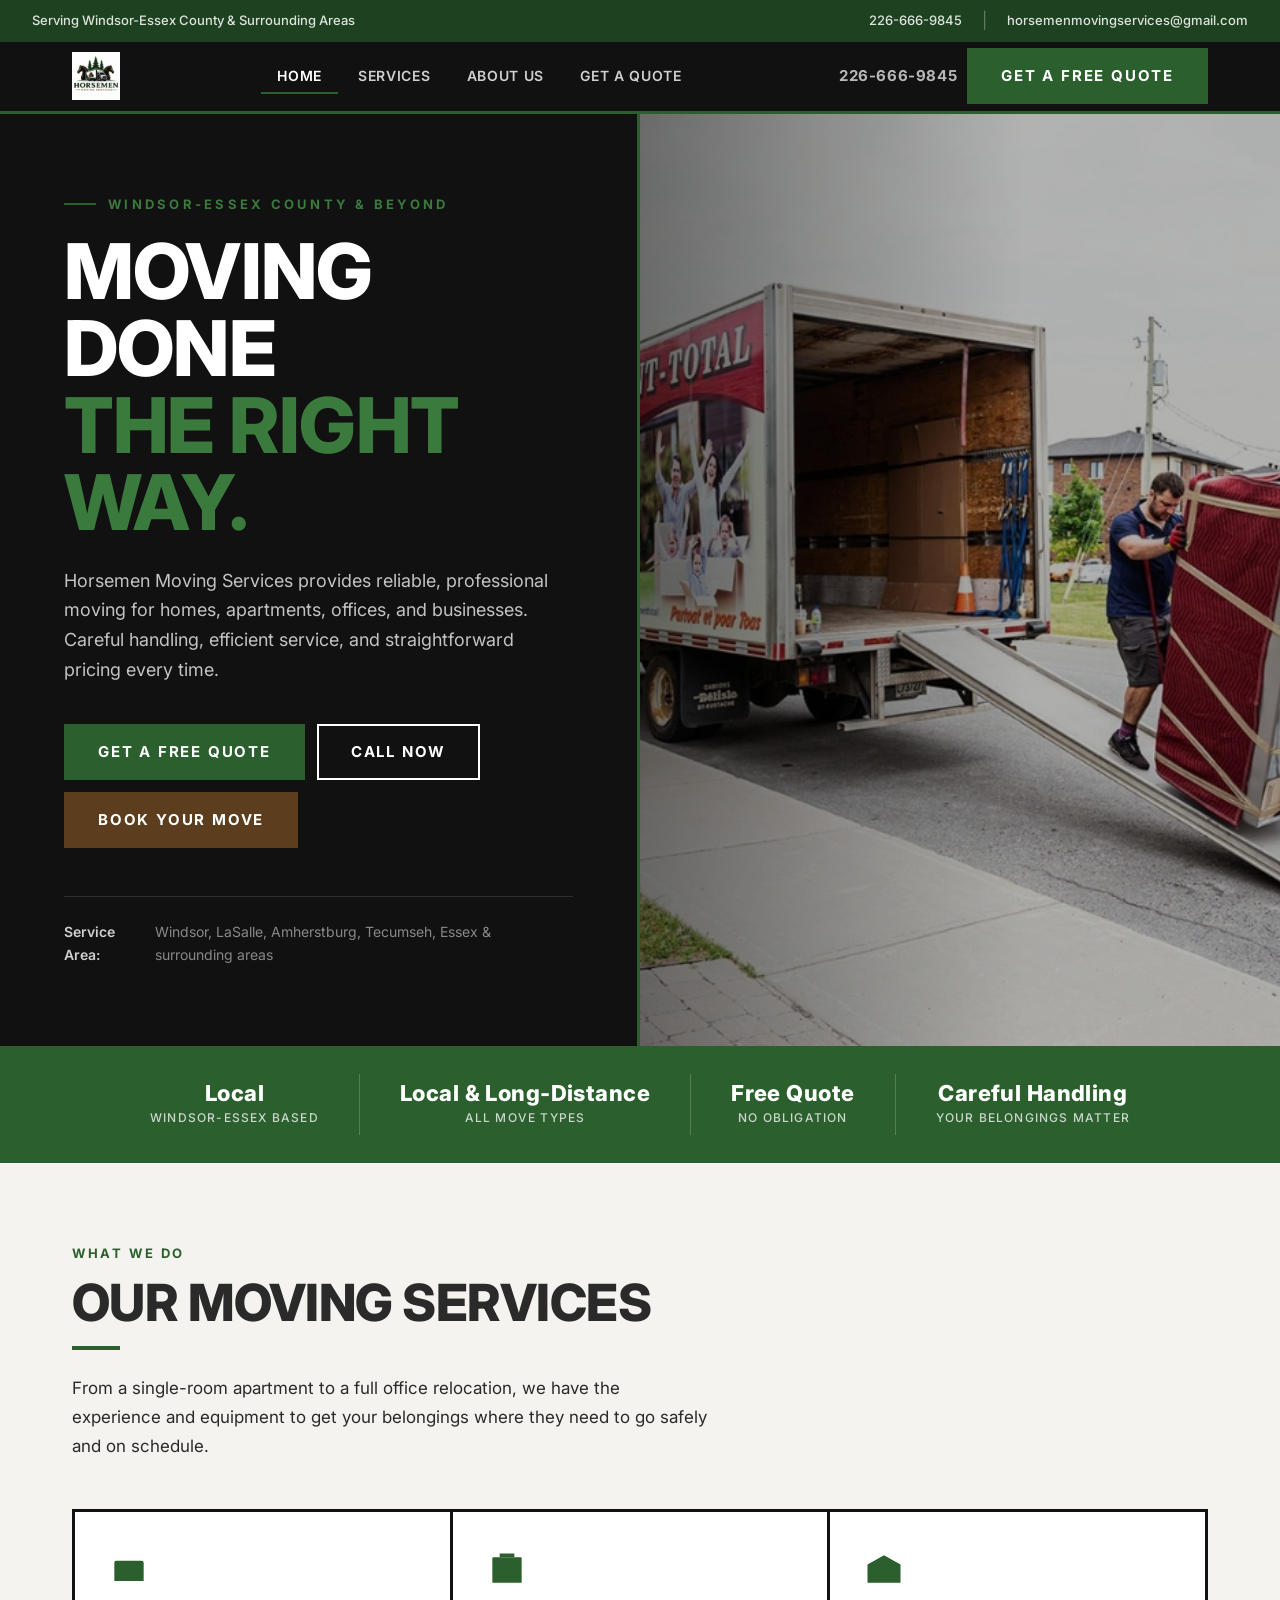
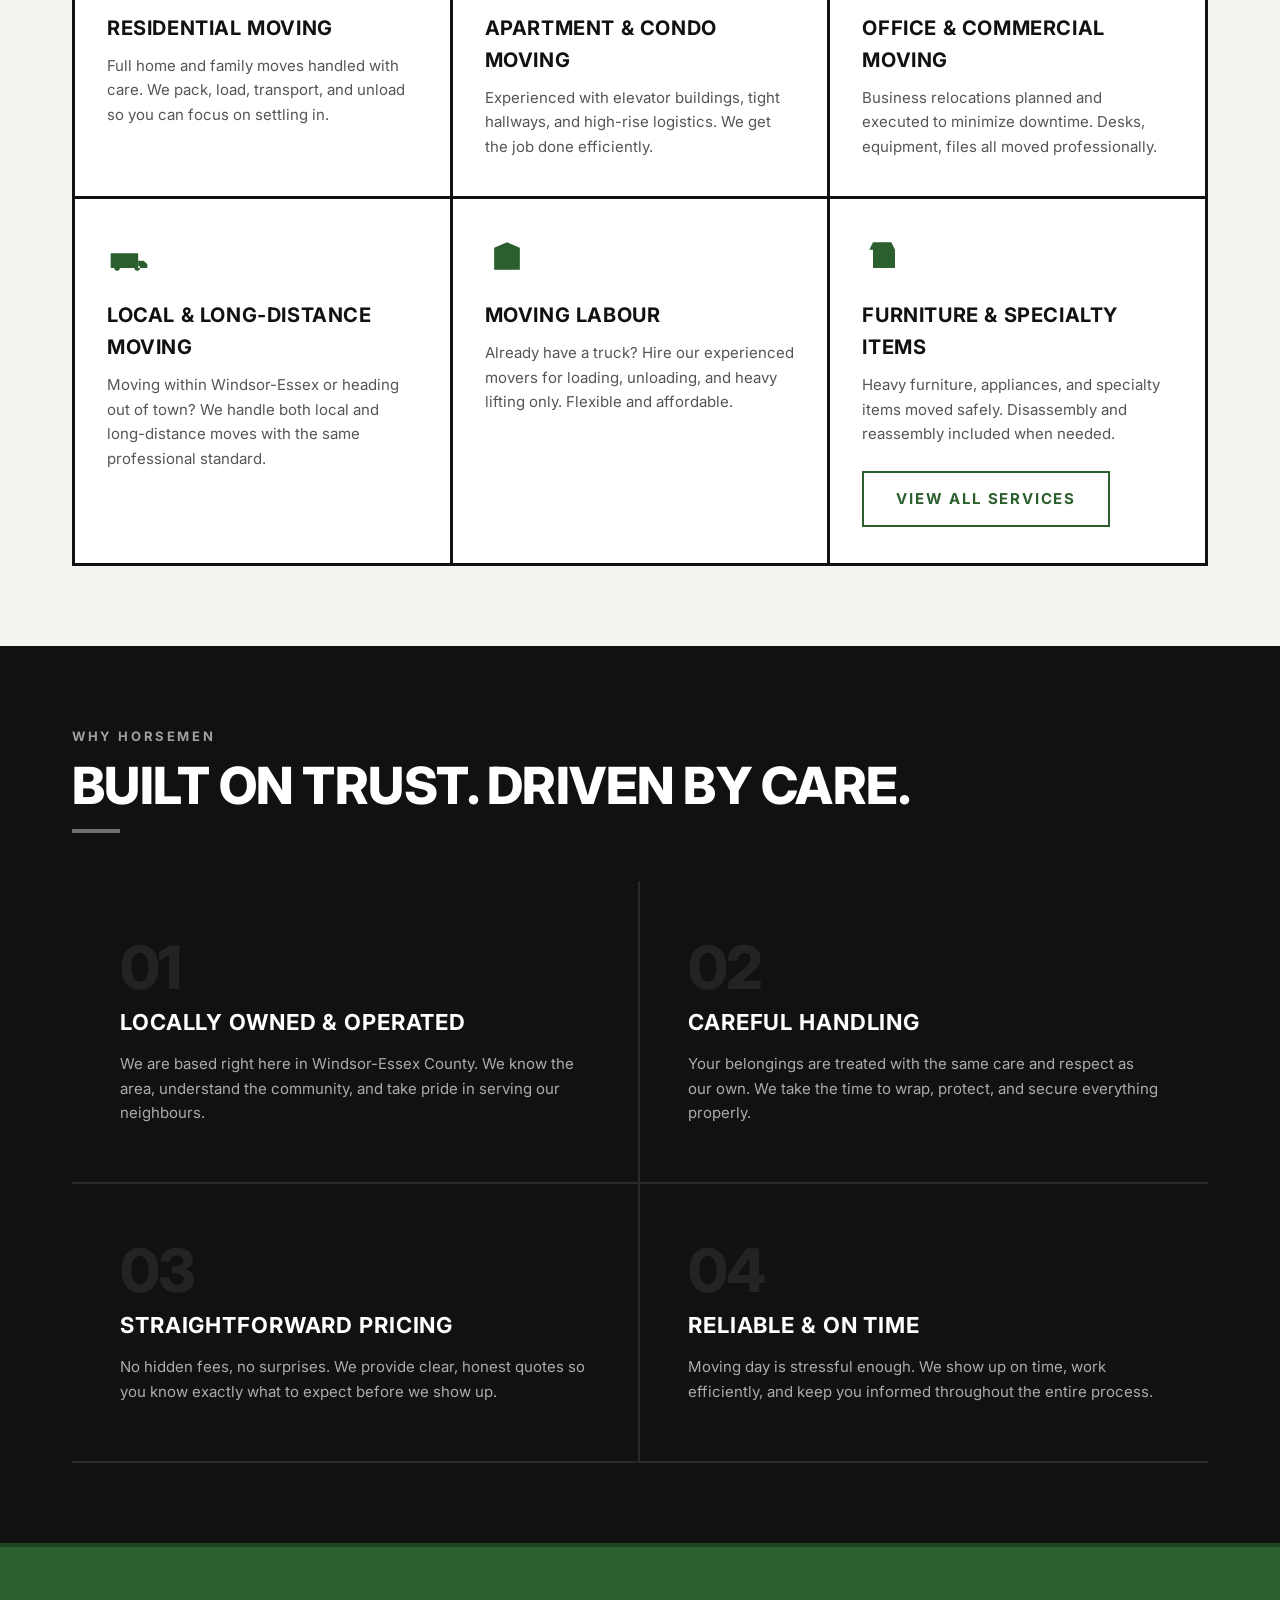
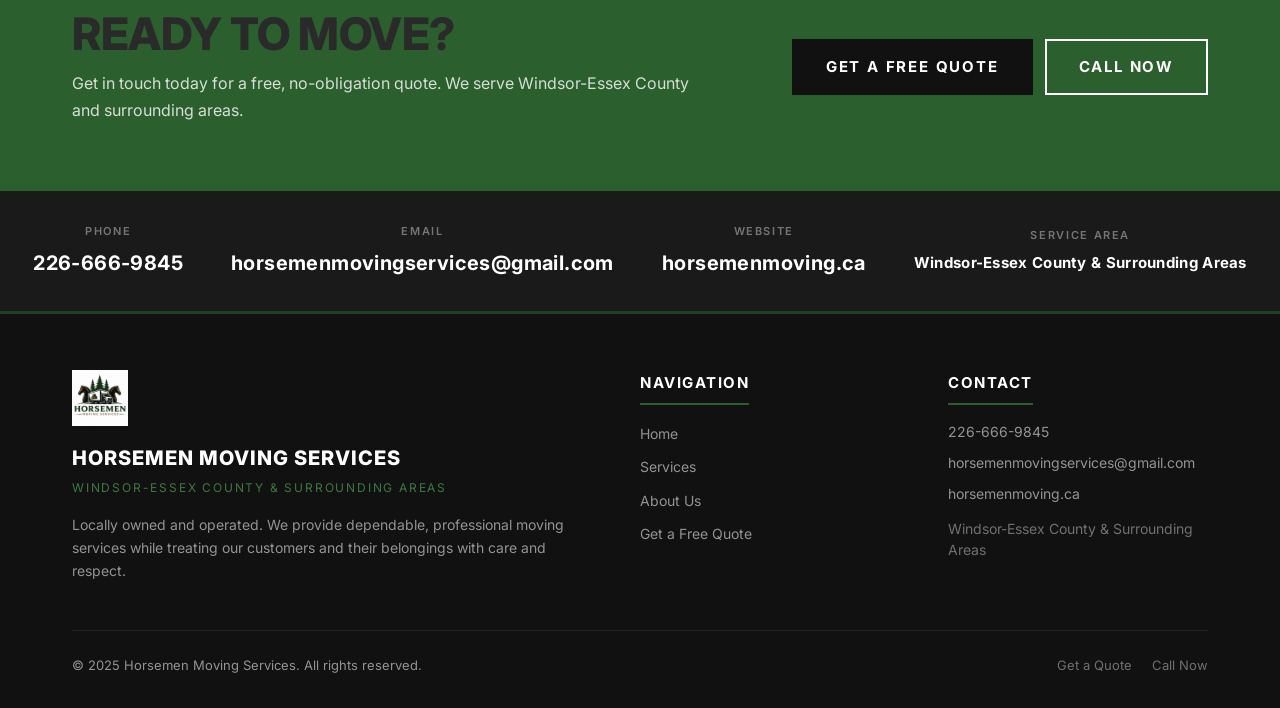
==== index.html @ dae124a0 "Initial commit: Horsemen Moving Services website" ====
﻿<!DOCTYPE html>
<html lang="en">
<head>
  <meta charset="UTF-8" />
  <meta name="viewport" content="width=device-width, initial-scale=1.0" />
  <title>Horsemen Moving Services | Windsor-Essex County Movers</title>
  <meta name="description" content="Horsemen Moving Services provides reliable, professional moving services for homes, apartments, offices, and businesses in Windsor-Essex County and surrounding areas. Get a free quote today." />
  <link rel="stylesheet" href="style.css" />
</head>
<body>

  <!-- TOP BAR -->
  <div class="topbar">
    <div style="display:flex;gap:24px;align-items:center;flex-wrap:wrap;">
      <span class="topbar__item">Serving Windsor-Essex County &amp; Surrounding Areas</span>
    </div>
    <div style="display:flex;gap:20px;align-items:center;flex-wrap:wrap;">
      <span class="topbar__item"><a href="tel:2266669845">226-666-9845</a></span>
      <span class="topbar__sep">|</span>
      <span class="topbar__item"><a href="mailto:horsemenmovingservices@gmail.com">horsemenmovingservices@gmail.com</a></span>
    </div>
  </div>

  <!-- NAVIGATION -->
  <nav class="nav" id="main-nav">
    <div class="nav__inner">
      <a href="index.html" class="nav__logo" aria-label="Horsemen Moving Services Home">
        <img src="logo.jpg" alt="Horsemen Moving Services Logo" />
      </a>

      <ul class="nav__links" role="list">
        <li><a href="index.html" class="nav__link active">Home</a></li>
        <li><a href="services.html" class="nav__link">Services</a></li>
        <li><a href="about.html" class="nav__link">About Us</a></li>
        <li><a href="quote.html" class="nav__link">Get a Quote</a></li>
      </ul>

      <div class="nav__cta">
        <a href="tel:2266669845" class="nav__phone">226-666-9845</a>
        <a href="quote.html" class="btn btn--green">Get a Free Quote</a>
      </div>

      <button class="nav__hamburger" id="hamburger" aria-label="Open menu" aria-expanded="false">
        <span></span><span></span><span></span>
      </button>
    </div>

    <div class="nav__mobile" id="mobile-menu" role="navigation">
      <a href="index.html" class="nav__link active">Home</a>
      <a href="services.html" class="nav__link">Services</a>
      <a href="about.html" class="nav__link">About Us</a>
      <a href="quote.html" class="nav__link">Get a Quote</a>
      <a href="quote.html" class="btn btn--green">Get a Free Quote</a>
      <a href="tel:2266669845" class="btn btn--outline-white">Call Now: 226-666-9845</a>
    </div>
  </nav>

  <!-- HERO -->
  <section class="hero" aria-label="Hero">
    <div class="hero__content">
      <span class="hero__eyebrow">Windsor-Essex County &amp; Beyond</span>
      <h1 class="hero__title">
        Moving Done<br><em>The Right Way.</em>
      </h1>
      <p class="hero__body">
        Horsemen Moving Services provides reliable, professional moving for homes, apartments, offices, and businesses. Careful handling, efficient service, and straightforward pricing every time.
      </p>
      <div class="hero__buttons">
        <a href="quote.html" class="btn btn--green">Get a Free Quote</a>
        <a href="tel:2266669845" class="btn btn--outline-white">Call Now</a>
        <a href="quote.html" class="btn btn--brown">Book Your Move</a>
      </div>
      <div class="hero__area">
        <strong>Service Area:</strong> Windsor, LaSalle, Amherstburg, Tecumseh, Essex &amp; surrounding areas
      </div>
    </div>
    <div class="hero__image">
      <img src="hero.jpg" alt="Professional movers loading a moving truck" />
      <div class="hero__image-overlay"></div>
    </div>
  </section>

  <!-- TRUST BAR -->
  <div class="trust-bar" aria-label="Company highlights">
    <div class="trust-bar__inner">
      <div class="trust-bar__item">
        <span class="trust-bar__label">Local</span>
        <span class="trust-bar__sub">Windsor-Essex Based</span>
      </div>
      <div class="trust-bar__item">
        <span class="trust-bar__label">Local &amp; Long-Distance</span>
        <span class="trust-bar__sub">All Move Types</span>
      </div>
      <div class="trust-bar__item">
        <span class="trust-bar__label">Free Quote</span>
        <span class="trust-bar__sub">No Obligation</span>
      </div>
      <div class="trust-bar__item">
        <span class="trust-bar__label">Careful Handling</span>
        <span class="trust-bar__sub">Your Belongings Matter</span>
      </div>
    </div>
  </div>

  <!-- SERVICES OVERVIEW -->
  <section class="section section--offwhite" aria-labelledby="services-heading">
    <div class="container">
      <span class="section-label section-label--green">What We Do</span>
      <h2 class="section-title" id="services-heading">Our Moving Services</h2>
      <div class="divider"></div>
      <p class="section-body" style="margin-bottom:48px;">
        From a single-room apartment to a full office relocation, we have the experience and equipment to get your belongings where they need to go safely and on schedule.
      </p>

      <div class="services-grid">

        <div class="service-card">
          <div class="service-card__icon">
            <svg viewBox="0 0 48 48" xmlns="http://www.w3.org/2000/svg"><path d="M8 36V16a2 2 0 012-2h28a2 2 0 012 2v20M4 36h40M16 36V24h16v12M12 20h4M32 20h4"/></svg>
          </div>
          <h3 class="service-card__title">Residential Moving</h3>
          <p class="service-card__body">Full home and family moves handled with care. We pack, load, transport, and unload so you can focus on settling in.</p>
        </div>

        <div class="service-card">
          <div class="service-card__icon">
            <svg viewBox="0 0 48 48" xmlns="http://www.w3.org/2000/svg"><rect x="8" y="10" width="32" height="28" rx="1"/><path d="M16 10V6h16v4M20 24h8M24 20v8"/></svg>
          </div>
          <h3 class="service-card__title">Apartment &amp; Condo Moving</h3>
          <p class="service-card__body">Experienced with elevator buildings, tight hallways, and high-rise logistics. We get the job done efficiently.</p>
        </div>

        <div class="service-card">
          <div class="service-card__icon">
            <svg viewBox="0 0 48 48" xmlns="http://www.w3.org/2000/svg"><path d="M6 38V18l18-10 18 10v20M18 38V28h12v10"/></svg>
          </div>
          <h3 class="service-card__title">Office &amp; Commercial Moving</h3>
          <p class="service-card__body">Business relocations planned and executed to minimize downtime. Desks, equipment, files all moved professionally.</p>
        </div>

        <div class="service-card">
          <div class="service-card__icon">
            <svg viewBox="0 0 48 48" xmlns="http://www.w3.org/2000/svg"><rect x="4" y="20" width="30" height="16" rx="1"/><path d="M34 28h6l4 4v4h-10V28M8 36a3 3 0 106 0 3 3 0 00-6 0M30 36a3 3 0 106 0 3 3 0 00-6 0"/></svg>
          </div>
          <h3 class="service-card__title">Local &amp; Long-Distance Moving</h3>
          <p class="service-card__body">Moving within Windsor-Essex or heading out of town? We handle both local and long-distance moves with the same professional standard.</p>
        </div>

        <div class="service-card">
          <div class="service-card__icon">
            <svg viewBox="0 0 48 48" xmlns="http://www.w3.org/2000/svg"><path d="M10 38V14l14-6 14 6v24M20 38v-10h8v10M14 22h4M30 22h4M14 30h4M30 30h4"/></svg>
          </div>
          <h3 class="service-card__title">Moving Labour</h3>
          <p class="service-card__body">Already have a truck? Hire our experienced movers for loading, unloading, and heavy lifting only. Flexible and affordable.</p>
        </div>

        <div class="service-card" style="display:flex;flex-direction:column;justify-content:space-between;">
          <div>
            <div class="service-card__icon">
              <svg viewBox="0 0 48 48" xmlns="http://www.w3.org/2000/svg"><path d="M12 16h24v20H12zM8 16l4-8h20l4 8M16 36v4M32 36v4M20 22h8M24 22v8"/></svg>
            </div>
            <h3 class="service-card__title">Furniture &amp; Specialty Items</h3>
            <p class="service-card__body">Heavy furniture, appliances, and specialty items moved safely. Disassembly and reassembly included when needed.</p>
          </div>
          <div style="margin-top:24px;">
            <a href="services.html" class="btn btn--outline-green">View All Services</a>
          </div>
        </div>

      </div>
    </div>
  </section>

  <!-- WHY CHOOSE US -->
  <section class="section section--dark" aria-labelledby="why-heading">
    <div class="container">
      <span class="section-label section-label--light">Why Horsemen</span>
      <h2 class="section-title" id="why-heading">Built on Trust. Driven by Care.</h2>
      <div class="divider divider--white" style="margin-bottom:48px;"></div>

      <div class="features">
        <div class="feature-block">
          <div class="feature-block__num">01</div>
          <h3 class="feature-block__title">Locally Owned &amp; Operated</h3>
          <p class="feature-block__body">We are based right here in Windsor-Essex County. We know the area, understand the community, and take pride in serving our neighbours.</p>
        </div>
        <div class="feature-block">
          <div class="feature-block__num">02</div>
          <h3 class="feature-block__title">Careful Handling</h3>
          <p class="feature-block__body">Your belongings are treated with the same care and respect as our own. We take the time to wrap, protect, and secure everything properly.</p>
        </div>
        <div class="feature-block">
          <div class="feature-block__num">03</div>
          <h3 class="feature-block__title">Straightforward Pricing</h3>
          <p class="feature-block__body">No hidden fees, no surprises. We provide clear, honest quotes so you know exactly what to expect before we show up.</p>
        </div>
        <div class="feature-block">
          <div class="feature-block__num">04</div>
          <h3 class="feature-block__title">Reliable &amp; On Time</h3>
          <p class="feature-block__body">Moving day is stressful enough. We show up on time, work efficiently, and keep you informed throughout the entire process.</p>
        </div>
      </div>
    </div>
  </section>

  <!-- CTA BAND -->
  <div class="cta-band">
    <div class="container">
      <div class="cta-band__inner">
        <div class="cta-band__text">
          <h2 class="section-title">Ready to Move?</h2>
          <p class="section-body">Get in touch today for a free, no-obligation quote. We serve Windsor-Essex County and surrounding areas.</p>
        </div>
        <div class="cta-band__buttons">
          <a href="quote.html" class="btn btn--black">Get a Free Quote</a>
          <a href="tel:2266669845" class="btn btn--outline-white">Call Now</a>
        </div>
      </div>
    </div>
  </div>

  <!-- CONTACT STRIP -->
  <div class="contact-strip">
    <div class="contact-strip__inner">
      <div class="contact-item">
        <span class="contact-item__label">Phone</span>
        <span class="contact-item__value"><a href="tel:2266669845">226-666-9845</a></span>
      </div>
      <div class="contact-item">
        <span class="contact-item__label">Email</span>
        <span class="contact-item__value"><a href="mailto:horsemenmovingservices@gmail.com">horsemenmovingservices@gmail.com</a></span>
      </div>
      <div class="contact-item">
        <span class="contact-item__label">Website</span>
        <span class="contact-item__value"><a href="https://horsemenmoving.ca" target="_blank" rel="noopener">horsemenmoving.ca</a></span>
      </div>
      <div class="contact-item">
        <span class="contact-item__label">Service Area</span>
        <span class="contact-item__value" style="font-size:15px;">Windsor-Essex County &amp; Surrounding Areas</span>
      </div>
    </div>
  </div>

  <!-- FOOTER -->
  <footer class="footer">
    <div class="container">
      <div class="footer__grid">
        <div class="footer__brand">
          <img src="logo.jpg" alt="Horsemen Moving Services" />
          <div class="footer__brand-name">Horsemen Moving Services</div>
          <div class="footer__brand-sub">Windsor-Essex County &amp; Surrounding Areas</div>
          <p class="footer__brand-body">
            Locally owned and operated. We provide dependable, professional moving services while treating our customers and their belongings with care and respect.
          </p>
        </div>

        <div>
          <span class="footer__col-title">Navigation</span>
          <ul class="footer__links">
            <li><a href="index.html">Home</a></li>
            <li><a href="services.html">Services</a></li>
            <li><a href="about.html">About Us</a></li>
            <li><a href="quote.html">Get a Free Quote</a></li>
          </ul>
        </div>

        <div>
          <span class="footer__col-title">Contact</span>
          <ul class="footer__contact-list">
            <li class="footer__contact-item"><a href="tel:2266669845">226-666-9845</a></li>
            <li class="footer__contact-item"><a href="mailto:horsemenmovingservices@gmail.com">horsemenmovingservices@gmail.com</a></li>
            <li class="footer__contact-item"><a href="https://horsemenmoving.ca" target="_blank" rel="noopener">horsemenmoving.ca</a></li>
            <li class="footer__contact-item" style="margin-top:4px;color:rgba(255,255,255,0.4);">Windsor-Essex County &amp; Surrounding Areas</li>
          </ul>
        </div>
      </div>

      <div class="footer__bottom">
        <span class="footer__copy">&copy; 2025 Horsemen Moving Services. All rights reserved.</span>
        <div class="footer__bottom-links">
          <a href="quote.html">Get a Quote</a>
          <a href="tel:2266669845">Call Now</a>
        </div>
      </div>
    </div>
  </footer>

  <script>
    // Mobile navigation toggle
    const hamburger = document.getElementById('hamburger');
    const mobileMenu = document.getElementById('mobile-menu');

    hamburger.addEventListener('click', function () {
      const isOpen = mobileMenu.classList.toggle('open');
      hamburger.setAttribute('aria-expanded', isOpen ? 'true' : 'false');
    });

    // Close mobile menu on outside click
    document.addEventListener('click', function (e) {
      if (!hamburger.contains(e.target) && !mobileMenu.contains(e.target)) {
        mobileMenu.classList.remove('open');
        hamburger.setAttribute('aria-expanded', 'false');
      }
    });
  </script>

</body>
</html>
---- style.css ----
/* ============================================================
   HORSEMEN MOVING SERVICES — Global Stylesheet
   Colors: Forest Green #2C5F2E | Dark Brown #5C3D1E | Black #111
   ============================================================ */

@import url('https://fonts.googleapis.com/css2?family=Inter:wght@400;500;600;700;800;900&display=swap');

/* === RESET & BASE === */
*, *::before, *::after {
  box-sizing: border-box;
  margin: 0;
  padding: 0;
}

:root {
  --green:       #2C5F2E;
  --green-dark:  #1e4220;
  --green-light: #3a7a3d;
  --brown:       #5C3D1E;
  --brown-dark:  #3e2910;
  --black:       #111111;
  --off-black:   #1a1a1a;
  --white:       #ffffff;
  --off-white:   #f5f3ef;
  --light-gray:  #e8e4de;
  --mid-gray:    #999;
  --text-body:   #2a2a2a;

  --font-main:   'Inter', sans-serif;
  --font-cond:   'Inter', sans-serif;

  --nav-h:       72px;
  --section-pad: 80px 0;
  --max-w:       1200px;
  --border:      2px solid var(--black);
}

html {
  scroll-behavior: smooth;
}

body {
  font-family: var(--font-main);
  color: var(--text-body);
  background: var(--white);
  line-height: 1.6;
  font-size: 16px;
}

img {
  display: block;
  max-width: 100%;
}

a {
  text-decoration: none;
  color: inherit;
}

ul {
  list-style: none;
}

/* === UTILITY === */
.container {
  max-width: var(--max-w);
  margin: 0 auto;
  padding: 0 32px;
}

.section {
  padding: var(--section-pad);
}

.section--dark {
  background: var(--black);
  color: var(--white);
}

.section--green {
  background: var(--green);
  color: var(--white);
}

.section--brown {
  background: var(--brown);
  color: var(--white);
}

.section--offwhite {
  background: var(--off-white);
}

.section-label {
  font-family: var(--font-cond);
  font-size: 13px;
  font-weight: 700;
  letter-spacing: 0.2em;
  text-transform: uppercase;
  margin-bottom: 12px;
  display: block;
}

.section-label--green { color: var(--green); }
.section-label--brown { color: var(--brown); }
.section-label--light { color: rgba(255,255,255,0.6); }

.section-title {
  font-family: var(--font-cond);
  font-size: clamp(32px, 4vw, 52px);
  font-weight: 800;
  line-height: 1.05;
  letter-spacing: -0.01em;
  text-transform: uppercase;
}

.section-body {
  font-size: 17px;
  line-height: 1.7;
  max-width: 640px;
}

/* === BUTTONS === */
.btn {
  display: inline-block;
  font-family: var(--font-cond);
  font-weight: 700;
  font-size: 15px;
  letter-spacing: 0.12em;
  text-transform: uppercase;
  padding: 14px 32px;
  border: 2px solid transparent;
  cursor: pointer;
  transition: background 0.18s ease, color 0.18s ease, border-color 0.18s ease;
  white-space: nowrap;
}

.btn--green {
  background: var(--green);
  color: var(--white);
  border-color: var(--green);
}
.btn--green:hover {
  background: var(--green-dark);
  border-color: var(--green-dark);
}

.btn--brown {
  background: var(--brown);
  color: var(--white);
  border-color: var(--brown);
}
.btn--brown:hover {
  background: var(--brown-dark);
  border-color: var(--brown-dark);
}

.btn--black {
  background: var(--black);
  color: var(--white);
  border-color: var(--black);
}
.btn--black:hover {
  background: var(--off-black);
}

.btn--outline-white {
  background: transparent;
  color: var(--white);
  border-color: var(--white);
}
.btn--outline-white:hover {
  background: var(--white);
  color: var(--black);
}

.btn--outline-green {
  background: transparent;
  color: var(--green);
  border-color: var(--green);
}
.btn--outline-green:hover {
  background: var(--green);
  color: var(--white);
}

/* === DIVIDER === */
.divider {
  width: 48px;
  height: 4px;
  background: var(--green);
  margin: 16px 0 24px;
}
.divider--brown { background: var(--brown); }
.divider--white { background: rgba(255,255,255,0.4); }

/* ============================================================
   NAVIGATION
   ============================================================ */
.nav {
  position: sticky;
  top: 0;
  z-index: 100;
  background: var(--black);
  height: var(--nav-h);
  border-bottom: 3px solid var(--green);
}

.nav__inner {
  max-width: var(--max-w);
  margin: 0 auto;
  padding: 0 32px;
  height: 100%;
  display: flex;
  align-items: center;
  justify-content: space-between;
  gap: 24px;
}

.nav__logo {
  display: flex;
  align-items: center;
  gap: 12px;
  flex-shrink: 0;
}

.nav__logo img {
  height: 48px;
  width: auto;
  object-fit: contain;
}

.nav__logo-text {
  display: flex;
  flex-direction: column;
  line-height: 1.1;
}

.nav__logo-name {
  font-family: var(--font-cond);
  font-size: 20px;
  font-weight: 800;
  color: var(--white);
  letter-spacing: 0.05em;
  text-transform: uppercase;
}

.nav__logo-sub {
  font-family: var(--font-main);
  font-size: 11px;
  font-weight: 500;
  color: var(--green-light);
  letter-spacing: 0.15em;
  text-transform: uppercase;
}

.nav__links {
  display: flex;
  align-items: center;
  gap: 4px;
}

.nav__link {
  font-family: var(--font-main);
  font-size: 14px;
  font-weight: 600;
  letter-spacing: 0.05em;
  text-transform: uppercase;
  color: rgba(255,255,255,0.8);
  padding: 8px 16px;
  transition: color 0.15s;
}

.nav__link:hover,
.nav__link.active {
  color: var(--white);
}

.nav__link.active {
  border-bottom: 2px solid var(--green);
}

.nav__cta {
  display: flex;
  align-items: center;
  gap: 10px;
  flex-shrink: 0;
}

.nav__phone {
  font-family: var(--font-cond);
  font-size: 15px;
  font-weight: 700;
  color: rgba(255,255,255,0.7);
  letter-spacing: 0.04em;
  transition: color 0.15s;
}

.nav__phone:hover {
  color: var(--white);
}

/* Mobile nav toggle */
.nav__hamburger {
  display: none;
  flex-direction: column;
  gap: 5px;
  cursor: pointer;
  padding: 8px;
  background: none;
  border: none;
}

.nav__hamburger span {
  display: block;
  width: 26px;
  height: 2px;
  background: var(--white);
  transition: transform 0.2s, opacity 0.2s;
}

.nav__mobile {
  display: none;
  position: absolute;
  top: var(--nav-h);
  left: 0;
  right: 0;
  background: var(--black);
  border-top: 1px solid rgba(255,255,255,0.1);
  padding: 16px 32px 24px;
  flex-direction: column;
  gap: 4px;
}

.nav__mobile .nav__link {
  display: block;
  padding: 12px 0;
  border-bottom: 1px solid rgba(255,255,255,0.08);
  font-size: 15px;
}

.nav__mobile .btn {
  margin-top: 12px;
  text-align: center;
}

/* ============================================================
   TOP BAR
   ============================================================ */
.topbar {
  background: var(--green-dark);
  padding: 8px 32px;
  display: flex;
  justify-content: space-between;
  align-items: center;
  gap: 16px;
  flex-wrap: wrap;
}

.topbar__item {
  font-size: 13px;
  font-weight: 500;
  color: rgba(255,255,255,0.85);
  display: flex;
  align-items: center;
  gap: 6px;
}

.topbar__item a:hover {
  color: var(--white);
}

.topbar__sep {
  color: rgba(255,255,255,0.3);
}

/* ============================================================
   HERO
   ============================================================ */
.hero {
  background: var(--black);
  color: var(--white);
  min-height: calc(100vh - var(--nav-h) - 36px);
  display: grid;
  grid-template-columns: 1fr 1fr;
  position: relative;
  overflow: hidden;
}

.hero__content {
  padding: 80px 64px 80px 64px;
  display: flex;
  flex-direction: column;
  justify-content: center;
  position: relative;
  z-index: 2;
  border-right: 3px solid var(--green);
}

.hero__eyebrow {
  font-family: var(--font-cond);
  font-size: 13px;
  font-weight: 700;
  letter-spacing: 0.25em;
  text-transform: uppercase;
  color: var(--green-light);
  margin-bottom: 20px;
  display: flex;
  align-items: center;
  gap: 12px;
}

.hero__eyebrow::before {
  content: '';
  display: block;
  width: 32px;
  height: 2px;
  background: var(--green);
}

.hero__title {
  font-family: var(--font-cond);
  font-size: clamp(48px, 6vw, 80px);
  font-weight: 800;
  line-height: 1.0;
  text-transform: uppercase;
  letter-spacing: -0.01em;
  margin-bottom: 24px;
}

.hero__title em {
  color: var(--green-light);
  font-style: normal;
}

.hero__body {
  font-size: 18px;
  line-height: 1.65;
  color: rgba(255,255,255,0.75);
  max-width: 520px;
  margin-bottom: 40px;
}

.hero__buttons {
  display: flex;
  flex-wrap: wrap;
  gap: 12px;
}

.hero__area {
  margin-top: 48px;
  padding-top: 24px;
  border-top: 1px solid rgba(255,255,255,0.12);
  font-size: 14px;
  color: rgba(255,255,255,0.5);
  display: flex;
  align-items: center;
  gap: 8px;
}

.hero__area strong {
  color: rgba(255,255,255,0.8);
  font-weight: 600;
}

.hero__image {
  position: relative;
  overflow: hidden;
}

.hero__image img {
  width: 100%;
  height: 100%;
  object-fit: cover;
  display: block;
  filter: brightness(0.7);
}

.hero__image-overlay {
  position: absolute;
  inset: 0;
  background: linear-gradient(to right, rgba(0,0,0,0.4) 0%, transparent 60%);
}

/* ============================================================
   TRUST BAR
   ============================================================ */
.trust-bar {
  background: var(--green);
  padding: 28px 0;
  border-top: none;
}

.trust-bar__inner {
  display: flex;
  justify-content: center;
  align-items: center;
  gap: 0;
  flex-wrap: wrap;
}

.trust-bar__item {
  display: flex;
  flex-direction: column;
  align-items: center;
  text-align: center;
  padding: 8px 40px;
  border-right: 1px solid rgba(255,255,255,0.2);
}

.trust-bar__item:last-child {
  border-right: none;
}

.trust-bar__label {
  font-family: var(--font-cond);
  font-size: 22px;
  font-weight: 800;
  color: var(--white);
  line-height: 1;
  letter-spacing: 0.02em;
}

.trust-bar__sub {
  font-size: 12px;
  font-weight: 500;
  color: rgba(255,255,255,0.75);
  text-transform: uppercase;
  letter-spacing: 0.1em;
  margin-top: 4px;
}

/* ============================================================
   SERVICES GRID
   ============================================================ */
.services-grid {
  display: grid;
  grid-template-columns: repeat(3, 1fr);
  gap: 0;
  border-top: 3px solid var(--black);
  border-left: 3px solid var(--black);
}

.service-card {
  padding: 36px 32px;
  border-right: 3px solid var(--black);
  border-bottom: 3px solid var(--black);
  background: var(--white);
  transition: background 0.18s ease;
}

.service-card:hover {
  background: var(--off-white);
}

.service-card__icon {
  width: 44px;
  height: 44px;
  margin-bottom: 20px;
  display: flex;
  align-items: center;
  justify-content: center;
}

.service-card__icon svg {
  width: 100%;
  height: 100%;
  fill: var(--green);
}

.service-card__title {
  font-family: var(--font-cond);
  font-size: 20px;
  font-weight: 700;
  text-transform: uppercase;
  letter-spacing: 0.03em;
  margin-bottom: 10px;
  color: var(--black);
}

.service-card__body {
  font-size: 15px;
  line-height: 1.65;
  color: #555;
}

/* ============================================================
   WHY US / FEATURE BLOCKS
   ============================================================ */
.features {
  display: grid;
  grid-template-columns: 1fr 1fr;
  gap: 0;
}

.feature-block {
  padding: 56px 48px;
  border-bottom: 2px solid rgba(255,255,255,0.1);
}

.feature-block:nth-child(odd) {
  border-right: 2px solid rgba(255,255,255,0.1);
}

.feature-block__num {
  font-family: var(--font-cond);
  font-size: 60px;
  font-weight: 800;
  line-height: 1;
  color: rgba(255,255,255,0.08);
  margin-bottom: 8px;
  letter-spacing: -0.03em;
}

.feature-block__title {
  font-family: var(--font-cond);
  font-size: 22px;
  font-weight: 700;
  text-transform: uppercase;
  letter-spacing: 0.04em;
  color: var(--white);
  margin-bottom: 12px;
}

.feature-block__body {
  font-size: 15px;
  line-height: 1.65;
  color: rgba(255,255,255,0.65);
}

/* ============================================================
   CTA BAND
   ============================================================ */
.cta-band {
  background: var(--green);
  padding: 64px 0;
  border-top: 4px solid var(--green-dark);
}

.cta-band__inner {
  display: flex;
  justify-content: space-between;
  align-items: center;
  gap: 32px;
  flex-wrap: wrap;
}

.cta-band__text .section-title {
  font-size: clamp(28px, 3.5vw, 46px);
}

.cta-band__text .section-body {
  margin-top: 12px;
  color: rgba(255,255,255,0.8);
  font-size: 16px;
}

.cta-band__buttons {
  display: flex;
  gap: 12px;
  flex-shrink: 0;
  flex-wrap: wrap;
}

/* ============================================================
   CONTACT STRIP
   ============================================================ */
.contact-strip {
  background: var(--off-black);
  padding: 32px 0;
  border-top: 3px solid var(--green);
}

.contact-strip__inner {
  display: flex;
  justify-content: center;
  align-items: center;
  gap: 48px;
  flex-wrap: wrap;
}

.contact-item {
  display: flex;
  flex-direction: column;
  align-items: center;
  text-align: center;
}

.contact-item__label {
  font-size: 11px;
  font-weight: 600;
  text-transform: uppercase;
  letter-spacing: 0.15em;
  color: rgba(255,255,255,0.4);
  margin-bottom: 6px;
}

.contact-item__value {
  font-family: var(--font-cond);
  font-size: 20px;
  font-weight: 700;
  color: var(--white);
  letter-spacing: 0.02em;
}

.contact-item__value a:hover {
  color: var(--green-light);
}

/* ============================================================
   FOOTER
   ============================================================ */
.footer {
  background: var(--black);
  color: rgba(255,255,255,0.55);
  padding: 56px 0 32px;
  border-top: 3px solid var(--green-dark);
}

.footer__grid {
  display: grid;
  grid-template-columns: 2fr 1fr 1fr;
  gap: 48px;
  margin-bottom: 48px;
}

.footer__brand img {
  height: 56px;
  width: auto;
  object-fit: contain;
  margin-bottom: 16px;
}

.footer__brand-name {
  font-family: var(--font-cond);
  font-size: 20px;
  font-weight: 800;
  color: var(--white);
  text-transform: uppercase;
  letter-spacing: 0.05em;
  margin-bottom: 4px;
}

.footer__brand-sub {
  font-size: 12px;
  color: var(--green-light);
  text-transform: uppercase;
  letter-spacing: 0.15em;
  margin-bottom: 16px;
}

.footer__brand-body {
  font-size: 14px;
  line-height: 1.65;
}

.footer__col-title {
  font-family: var(--font-cond);
  font-size: 15px;
  font-weight: 700;
  text-transform: uppercase;
  letter-spacing: 0.1em;
  color: var(--white);
  margin-bottom: 16px;
  padding-bottom: 8px;
  border-bottom: 2px solid var(--green);
  display: inline-block;
}

.footer__links {
  display: flex;
  flex-direction: column;
  gap: 8px;
}

.footer__links a {
  font-size: 14px;
  color: rgba(255,255,255,0.55);
  transition: color 0.15s;
}

.footer__links a:hover {
  color: var(--green-light);
}

.footer__contact-list {
  display: flex;
  flex-direction: column;
  gap: 10px;
}

.footer__contact-item {
  font-size: 14px;
  line-height: 1.5;
}

.footer__contact-item a {
  color: rgba(255,255,255,0.55);
  transition: color 0.15s;
}

.footer__contact-item a:hover {
  color: var(--green-light);
}

.footer__bottom {
  border-top: 1px solid rgba(255,255,255,0.08);
  padding-top: 24px;
  display: flex;
  justify-content: space-between;
  align-items: center;
  flex-wrap: wrap;
  gap: 12px;
}

.footer__copy {
  font-size: 13px;
}

.footer__bottom-links {
  display: flex;
  gap: 20px;
}

.footer__bottom-links a {
  font-size: 13px;
  color: rgba(255,255,255,0.4);
  transition: color 0.15s;
}

.footer__bottom-links a:hover {
  color: var(--white);
}

/* ============================================================
   PAGE HERO (inner pages)
   ============================================================ */
.page-hero {
  background: var(--black);
  color: var(--white);
  padding: 64px 0;
  border-bottom: 3px solid var(--green);
}

.page-hero__eyebrow {
  font-family: var(--font-cond);
  font-size: 13px;
  font-weight: 700;
  letter-spacing: 0.2em;
  text-transform: uppercase;
  color: var(--green-light);
  margin-bottom: 16px;
  display: flex;
  align-items: center;
  gap: 10px;
}

.page-hero__eyebrow::before {
  content: '';
  display: block;
  width: 28px;
  height: 2px;
  background: var(--green);
}

.page-hero__title {
  font-family: var(--font-cond);
  font-size: clamp(40px, 5vw, 68px);
  font-weight: 800;
  text-transform: uppercase;
  line-height: 1.0;
  margin-bottom: 16px;
}

.page-hero__body {
  font-size: 17px;
  color: rgba(255,255,255,0.7);
  max-width: 600px;
}

/* ============================================================
   SERVICES PAGE — FULL LIST
   ============================================================ */
.services-list {
  display: grid;
  grid-template-columns: 1fr 1fr;
  gap: 0;
  border-top: 2px solid var(--light-gray);
  border-left: 2px solid var(--light-gray);
}

.service-item {
  padding: 40px 36px;
  border-right: 2px solid var(--light-gray);
  border-bottom: 2px solid var(--light-gray);
}

.service-item__number {
  font-family: var(--font-cond);
  font-size: 13px;
  font-weight: 700;
  letter-spacing: 0.15em;
  color: var(--green);
  margin-bottom: 12px;
  text-transform: uppercase;
}

.service-item__title {
  font-family: var(--font-cond);
  font-size: 24px;
  font-weight: 700;
  text-transform: uppercase;
  letter-spacing: 0.03em;
  margin-bottom: 12px;
  color: var(--black);
}

.service-item__body {
  font-size: 15px;
  line-height: 1.7;
  color: #555;
}

/* ============================================================
   ABOUT PAGE
   ============================================================ */
.about-split {
  display: grid;
  grid-template-columns: 1fr 1fr;
  gap: 0;
}

.about-split__image {
  position: relative;
  min-height: 480px;
  overflow: hidden;
}

.about-split__image img {
  width: 100%;
  height: 100%;
  object-fit: cover;
  display: block;
}

.about-split__content {
  padding: 72px 64px;
  display: flex;
  flex-direction: column;
  justify-content: center;
}

.about-split__content .section-body {
  margin-top: 20px;
}

.about-split__content .section-body + .section-body {
  margin-top: 16px;
}

.values-grid {
  display: grid;
  grid-template-columns: repeat(3, 1fr);
  gap: 0;
  border-top: 2px solid var(--black);
  border-left: 2px solid var(--black);
}

.value-card {
  padding: 40px 32px;
  border-right: 2px solid var(--black);
  border-bottom: 2px solid var(--black);
  background: var(--white);
}

.value-card__title {
  font-family: var(--font-cond);
  font-size: 20px;
  font-weight: 700;
  text-transform: uppercase;
  letter-spacing: 0.04em;
  color: var(--white);
  margin-bottom: 10px;
}

.value-card__body {
  font-size: 15px;
  line-height: 1.65;
  color: rgba(255,255,255,0.7);
}

/* ============================================================
   QUOTE PAGE — FORM
   ============================================================ */
.quote-layout {
  display: grid;
  grid-template-columns: 1fr 380px;
  gap: 0;
  align-items: start;
}

.quote-form-wrap {
  padding: 64px 56px 64px 0;
  border-right: 2px solid var(--light-gray);
}

.quote-sidebar {
  padding: 64px 0 64px 48px;
}

.form-section-title {
  font-family: var(--font-cond);
  font-size: 13px;
  font-weight: 700;
  letter-spacing: 0.18em;
  text-transform: uppercase;
  color: var(--green);
  margin: 32px 0 16px;
  padding-top: 24px;
  border-top: 1px solid var(--light-gray);
}

.form-section-title:first-child {
  margin-top: 0;
  padding-top: 0;
  border-top: none;
}

.form-row {
  display: grid;
  grid-template-columns: 1fr 1fr;
  gap: 16px;
}

.form-group {
  display: flex;
  flex-direction: column;
  gap: 6px;
  margin-bottom: 16px;
}

.form-group label {
  font-size: 13px;
  font-weight: 600;
  text-transform: uppercase;
  letter-spacing: 0.08em;
  color: #444;
}

.form-group input,
.form-group select,
.form-group textarea {
  width: 100%;
  padding: 12px 16px;
  border: 2px solid var(--light-gray);
  background: var(--white);
  font-family: var(--font-main);
  font-size: 15px;
  color: var(--text-body);
  outline: none;
  transition: border-color 0.15s;
  border-radius: 0;
  appearance: none;
  -webkit-appearance: none;
}

.form-group input:focus,
.form-group select:focus,
.form-group textarea:focus {
  border-color: var(--green);
}

.form-group textarea {
  resize: vertical;
  min-height: 100px;
}

.form-group select {
  background-image: url("data:image/svg+xml,%3Csvg xmlns='http://www.w3.org/2000/svg' width='12' height='8' viewBox='0 0 12 8'%3E%3Cpath d='M1 1l5 5 5-5' stroke='%23555' stroke-width='1.5' fill='none' stroke-linecap='square'/%3E%3C/svg%3E");
  background-repeat: no-repeat;
  background-position: right 16px center;
  padding-right: 40px;
}

.upload-area {
  border: 2px dashed var(--light-gray);
  padding: 32px 24px;
  text-align: center;
  cursor: pointer;
  transition: border-color 0.15s, background 0.15s;
}

.upload-area:hover {
  border-color: var(--green);
  background: rgba(44,95,46,0.03);
}

.upload-area__title {
  font-family: var(--font-cond);
  font-size: 16px;
  font-weight: 700;
  text-transform: uppercase;
  color: var(--black);
  margin-bottom: 6px;
  letter-spacing: 0.05em;
}

.upload-area__sub {
  font-size: 13px;
  color: var(--mid-gray);
}

.upload-area input[type="file"] {
  display: none;
}

.form-submit {
  margin-top: 24px;
}

.form-submit .btn {
  width: 100%;
  text-align: center;
  padding: 18px 32px;
  font-size: 16px;
}

.form-note {
  margin-top: 12px;
  font-size: 13px;
  color: var(--mid-gray);
  text-align: center;
}

/* Sidebar info cards */
.sidebar-card {
  padding: 28px 24px;
  border: 2px solid var(--light-gray);
  margin-bottom: 16px;
}

.sidebar-card--green {
  background: var(--green);
  border-color: var(--green);
  color: var(--white);
}

.sidebar-card__title {
  font-family: var(--font-cond);
  font-size: 16px;
  font-weight: 700;
  text-transform: uppercase;
  letter-spacing: 0.06em;
  margin-bottom: 12px;
}

.sidebar-card--green .sidebar-card__title {
  color: var(--white);
}

.sidebar-card__body {
  font-size: 14px;
  line-height: 1.65;
  color: #555;
}

.sidebar-card--green .sidebar-card__body {
  color: rgba(255,255,255,0.8);
}

.sidebar-card__contact {
  display: flex;
  flex-direction: column;
  gap: 10px;
  margin-top: 12px;
}

.sidebar-card__contact a {
  font-family: var(--font-cond);
  font-size: 18px;
  font-weight: 700;
  color: var(--white);
  letter-spacing: 0.02em;
}

.sidebar-card__contact a:hover {
  color: rgba(255,255,255,0.8);
}

/* ============================================================
   RESPONSIVE
   ============================================================ */
@media (max-width: 1024px) {
  .hero {
    grid-template-columns: 1fr;
    min-height: auto;
  }

  .hero__content {
    padding: 64px 32px;
    border-right: none;
    border-bottom: 3px solid var(--green);
  }

  .hero__image {
    height: 380px;
  }

  .services-grid {
    grid-template-columns: repeat(2, 1fr);
  }

  .features {
    grid-template-columns: 1fr;
  }

  .feature-block:nth-child(odd) {
    border-right: none;
  }

  .about-split {
    grid-template-columns: 1fr;
  }

  .about-split__image {
    min-height: 320px;
  }

  .about-split__content {
    padding: 48px 32px;
  }

  .values-grid {
    grid-template-columns: repeat(2, 1fr);
  }

  .quote-layout {
    grid-template-columns: 1fr;
  }

  .quote-form-wrap {
    padding: 48px 0;
    border-right: none;
    border-bottom: 2px solid var(--light-gray);
  }

  .quote-sidebar {
    padding: 40px 0;
  }

  .footer__grid {
    grid-template-columns: 1fr 1fr;
  }
}

@media (max-width: 768px) {
  :root {
    --nav-h: 64px;
    --section-pad: 56px 0;
  }

  .topbar {
    display: none;
  }

  .nav__links,
  .nav__phone,
  .nav__cta .btn {
    display: none;
  }

  .nav__hamburger {
    display: flex;
  }

  .nav__mobile.open {
    display: flex;
  }

  .container {
    padding: 0 20px;
  }

  .hero__content {
    padding: 48px 20px;
  }

  .services-grid {
    grid-template-columns: 1fr;
  }

  .services-list {
    grid-template-columns: 1fr;
  }

  .cta-band__inner {
    flex-direction: column;
    text-align: center;
  }

  .cta-band__buttons {
    justify-content: center;
  }

  .contact-strip__inner {
    gap: 24px;
  }

  .footer__grid {
    grid-template-columns: 1fr;
  }

  .trust-bar__inner {
    gap: 0;
  }

  .trust-bar__item {
    padding: 12px 20px;
    min-width: 50%;
  }

  .trust-bar__item:nth-child(even) {
    border-right: none;
  }

  .values-grid {
    grid-template-columns: 1fr;
  }

  .about-split__content {
    padding: 40px 20px;
  }

  .form-row {
    grid-template-columns: 1fr;
  }

  .footer__bottom {
    flex-direction: column;
    align-items: flex-start;
    gap: 8px;
  }
}
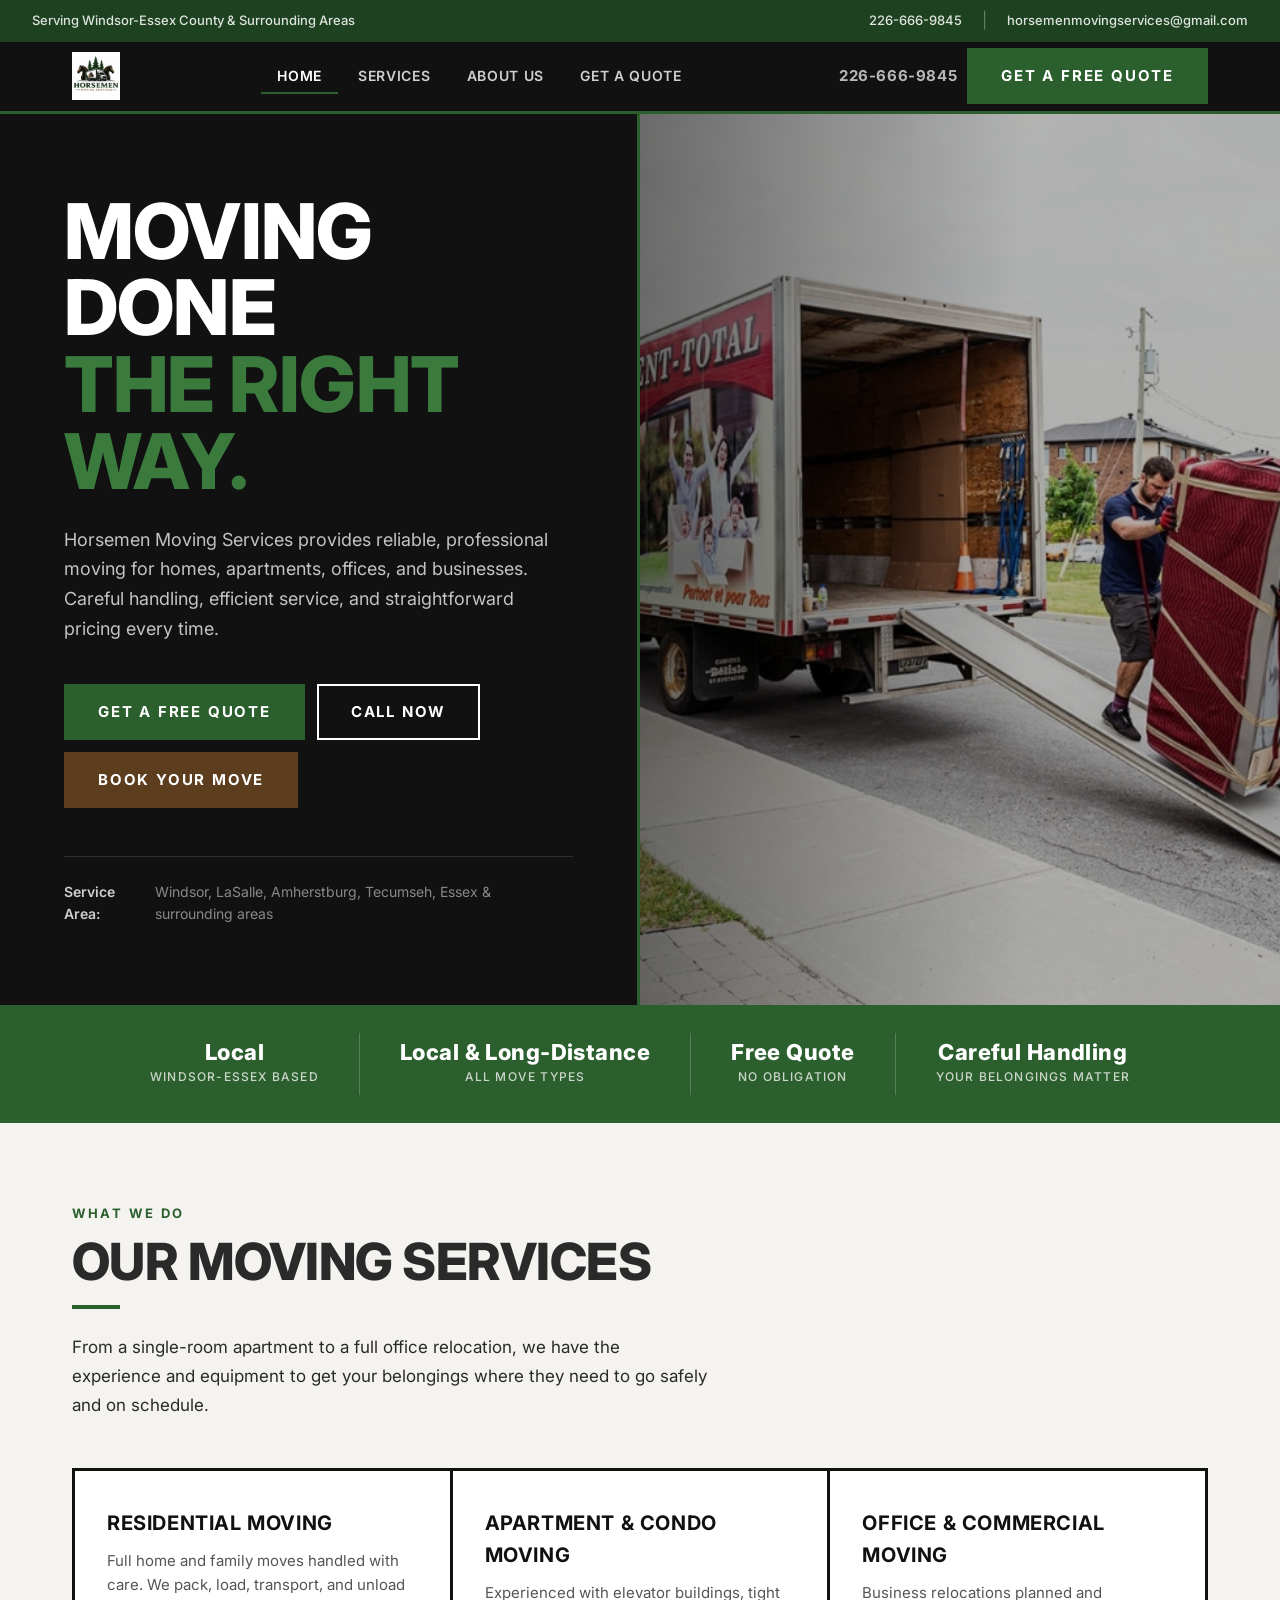
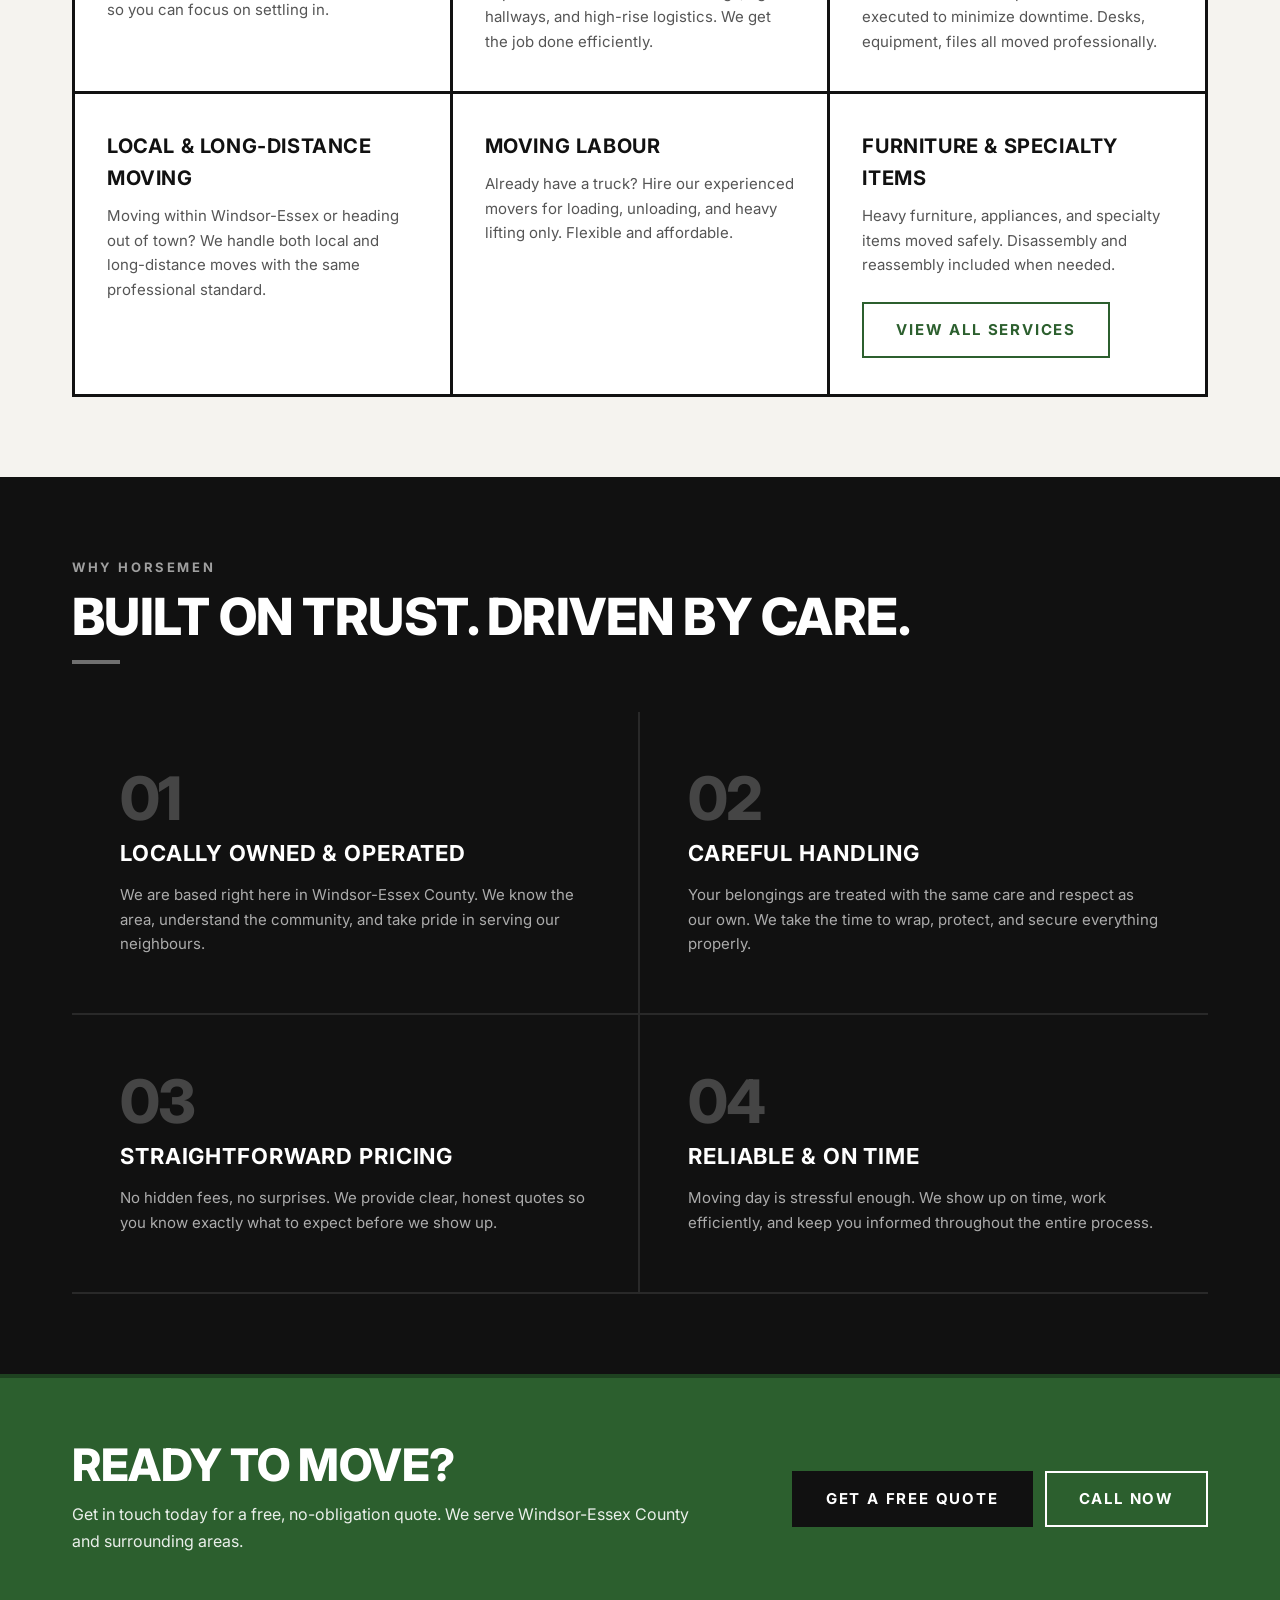
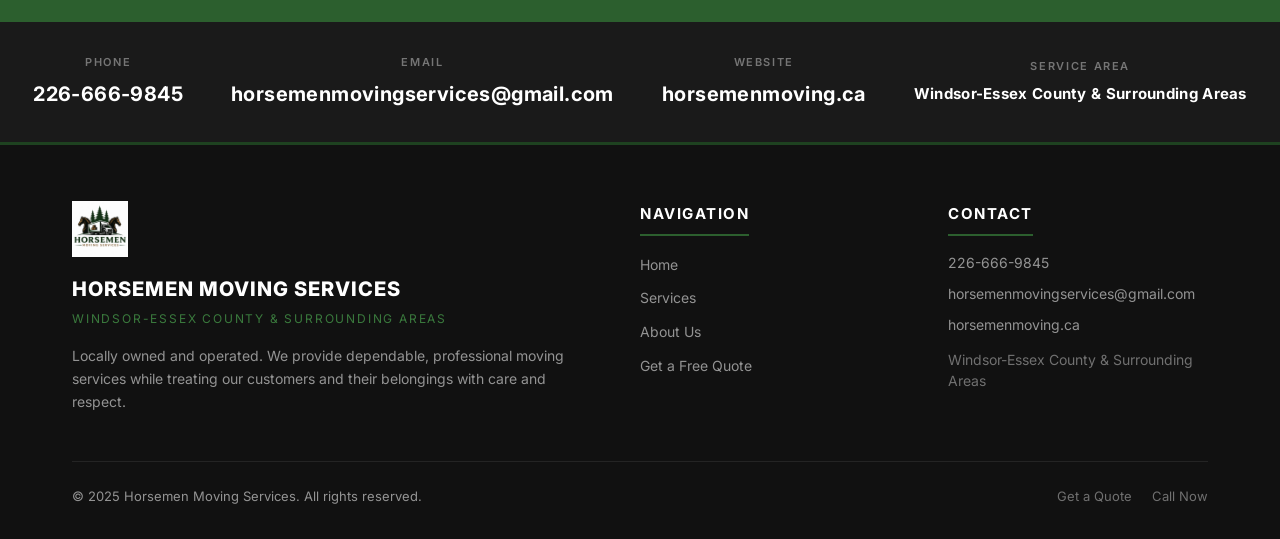
==== commit ad2320fb: "Remove service icons, hero eyebrow; lighten feature numbers; fix CTA text contrast; update About Us " ====
--- a/index.html
+++ b/index.html
@@ -1,4 +1,4 @@
-﻿<!DOCTYPE html>
+<!DOCTYPE html>
 <html lang="en">
 <head>
   <meta charset="UTF-8" />
@@ -58,7 +58,7 @@
   <!-- HERO -->
   <section class="hero" aria-label="Hero">
     <div class="hero__content">
-      <span class="hero__eyebrow">Windsor-Essex County &amp; Beyond</span>
+
       <h1 class="hero__title">
         Moving Done<br><em>The Right Way.</em>
       </h1>
@@ -115,50 +115,32 @@
       <div class="services-grid">
 
         <div class="service-card">
-          <div class="service-card__icon">
-            <svg viewBox="0 0 48 48" xmlns="http://www.w3.org/2000/svg"><path d="M8 36V16a2 2 0 012-2h28a2 2 0 012 2v20M4 36h40M16 36V24h16v12M12 20h4M32 20h4"/></svg>
-          </div>
           <h3 class="service-card__title">Residential Moving</h3>
           <p class="service-card__body">Full home and family moves handled with care. We pack, load, transport, and unload so you can focus on settling in.</p>
         </div>
 
         <div class="service-card">
-          <div class="service-card__icon">
-            <svg viewBox="0 0 48 48" xmlns="http://www.w3.org/2000/svg"><rect x="8" y="10" width="32" height="28" rx="1"/><path d="M16 10V6h16v4M20 24h8M24 20v8"/></svg>
-          </div>
           <h3 class="service-card__title">Apartment &amp; Condo Moving</h3>
           <p class="service-card__body">Experienced with elevator buildings, tight hallways, and high-rise logistics. We get the job done efficiently.</p>
         </div>
 
         <div class="service-card">
-          <div class="service-card__icon">
-            <svg viewBox="0 0 48 48" xmlns="http://www.w3.org/2000/svg"><path d="M6 38V18l18-10 18 10v20M18 38V28h12v10"/></svg>
-          </div>
           <h3 class="service-card__title">Office &amp; Commercial Moving</h3>
           <p class="service-card__body">Business relocations planned and executed to minimize downtime. Desks, equipment, files all moved professionally.</p>
         </div>
 
         <div class="service-card">
-          <div class="service-card__icon">
-            <svg viewBox="0 0 48 48" xmlns="http://www.w3.org/2000/svg"><rect x="4" y="20" width="30" height="16" rx="1"/><path d="M34 28h6l4 4v4h-10V28M8 36a3 3 0 106 0 3 3 0 00-6 0M30 36a3 3 0 106 0 3 3 0 00-6 0"/></svg>
-          </div>
           <h3 class="service-card__title">Local &amp; Long-Distance Moving</h3>
           <p class="service-card__body">Moving within Windsor-Essex or heading out of town? We handle both local and long-distance moves with the same professional standard.</p>
         </div>
 
         <div class="service-card">
-          <div class="service-card__icon">
-            <svg viewBox="0 0 48 48" xmlns="http://www.w3.org/2000/svg"><path d="M10 38V14l14-6 14 6v24M20 38v-10h8v10M14 22h4M30 22h4M14 30h4M30 30h4"/></svg>
-          </div>
           <h3 class="service-card__title">Moving Labour</h3>
           <p class="service-card__body">Already have a truck? Hire our experienced movers for loading, unloading, and heavy lifting only. Flexible and affordable.</p>
         </div>
 
         <div class="service-card" style="display:flex;flex-direction:column;justify-content:space-between;">
           <div>
-            <div class="service-card__icon">
-              <svg viewBox="0 0 48 48" xmlns="http://www.w3.org/2000/svg"><path d="M12 16h24v20H12zM8 16l4-8h20l4 8M16 36v4M32 36v4M20 22h8M24 22v8"/></svg>
-            </div>
             <h3 class="service-card__title">Furniture &amp; Specialty Items</h3>
             <p class="service-card__body">Heavy furniture, appliances, and specialty items moved safely. Disassembly and reassembly included when needed.</p>
           </div>
--- a/style.css
+++ b/style.css
@@ -607,7 +607,7 @@
   font-size: 60px;
   font-weight: 800;
   line-height: 1;
-  color: rgba(255,255,255,0.08);
+  color: rgba(255,255,255,0.22);
   margin-bottom: 8px;
   letter-spacing: -0.03em;
 }
@@ -647,11 +647,12 @@
 
 .cta-band__text .section-title {
   font-size: clamp(28px, 3.5vw, 46px);
+  color: var(--white);
 }
 
 .cta-band__text .section-body {
   margin-top: 12px;
-  color: rgba(255,255,255,0.8);
+  color: rgba(255,255,255,0.9);
   font-size: 16px;
 }
 
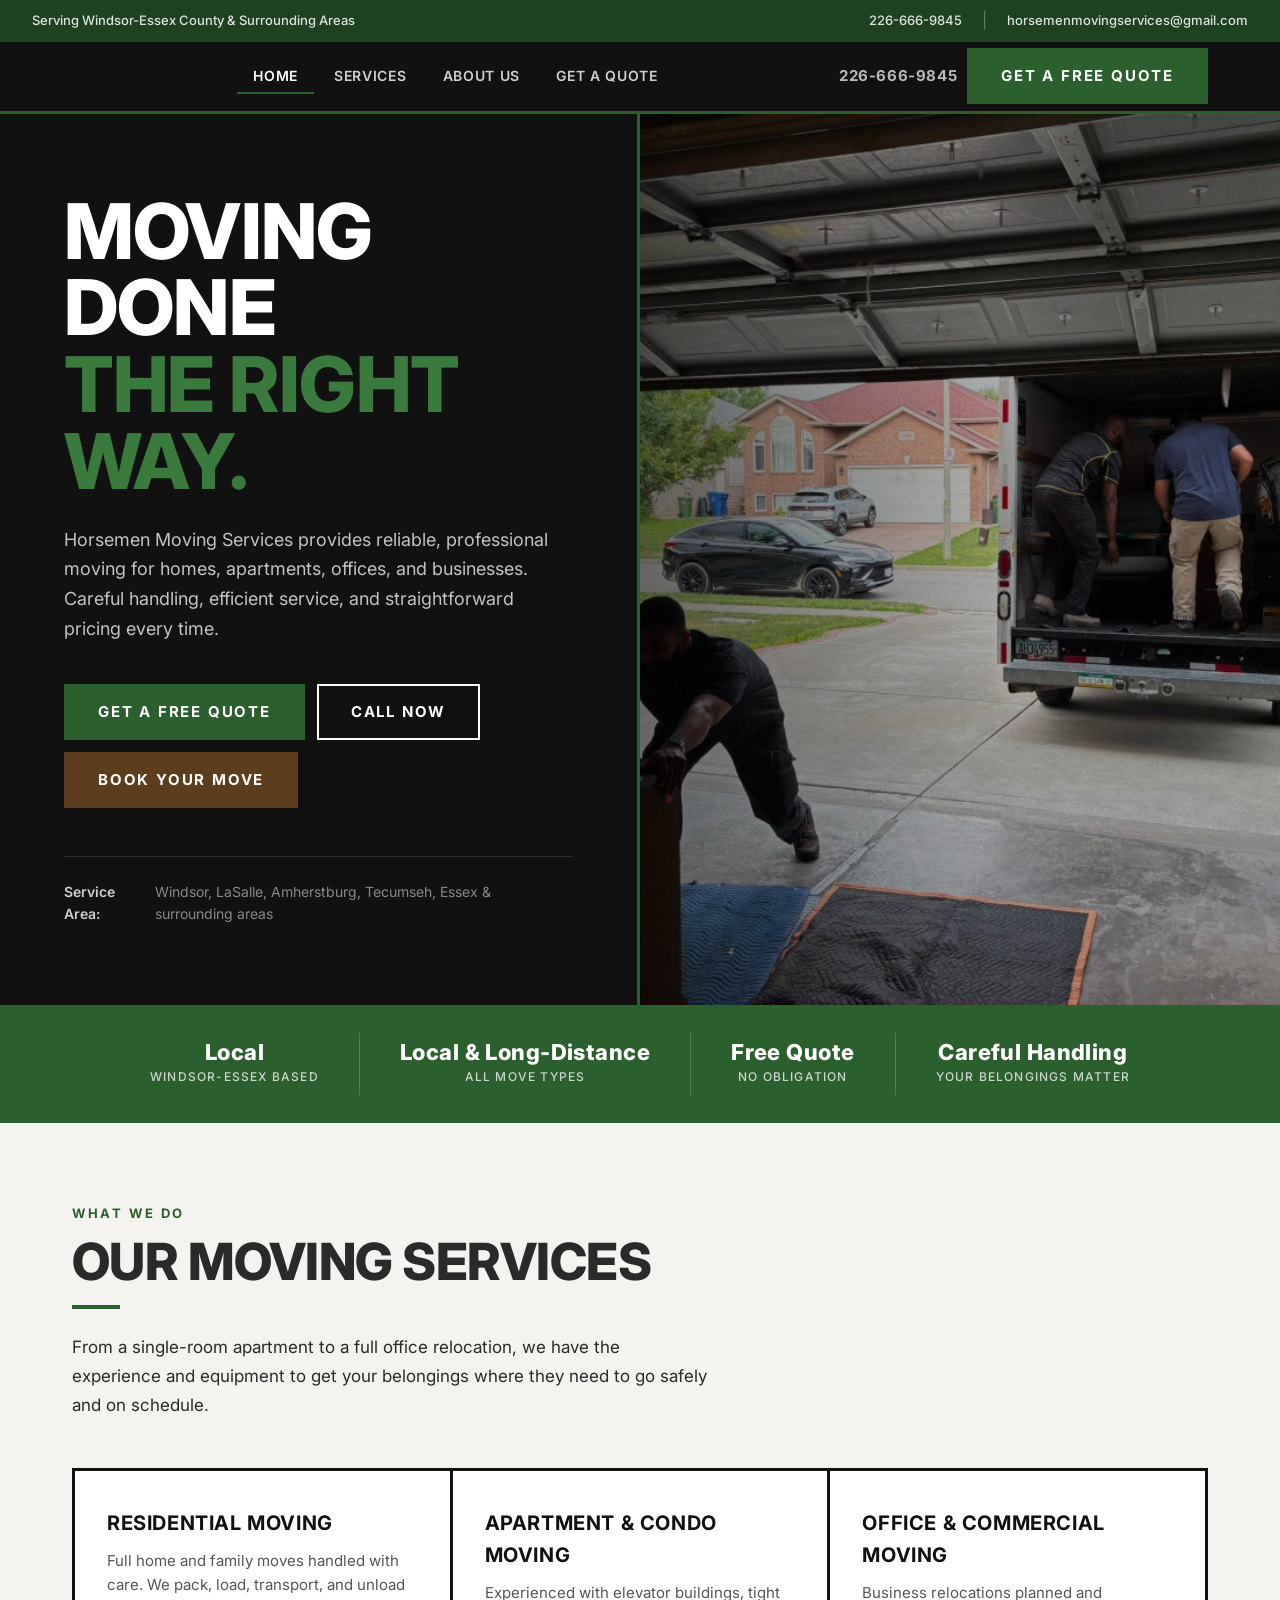
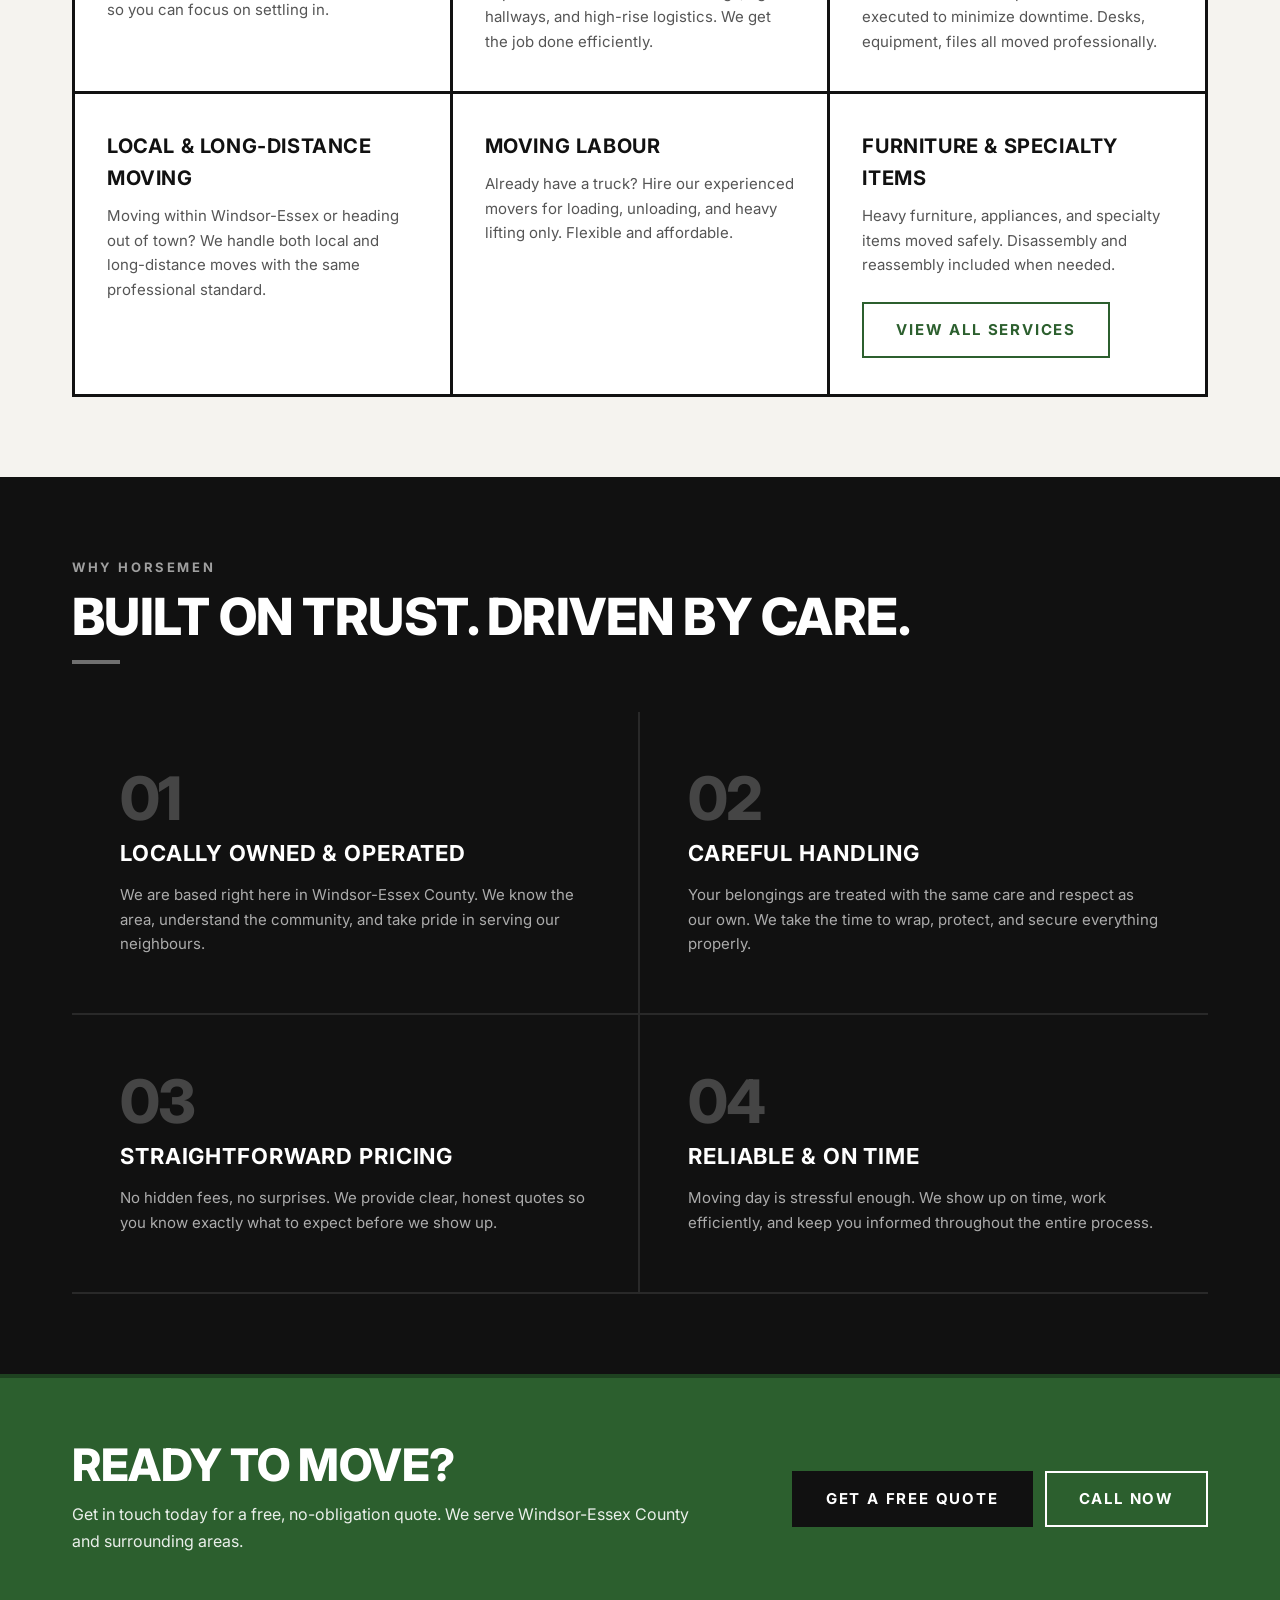
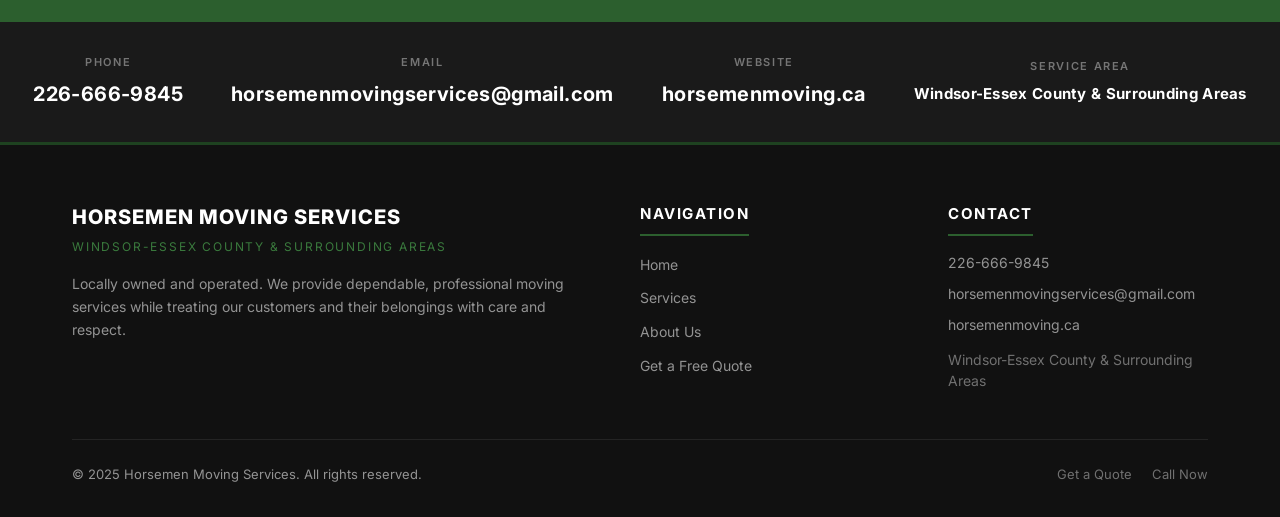
==== commit c866747b: "Remove logo from nav and footer across all pages" ====
--- a/index.html
+++ b/index.html
@@ -1,4 +1,4 @@
-<!DOCTYPE html>
+﻿<!DOCTYPE html>
 <html lang="en">
 <head>
   <meta charset="UTF-8" />
@@ -25,8 +25,7 @@
   <nav class="nav" id="main-nav">
     <div class="nav__inner">
       <a href="index.html" class="nav__logo" aria-label="Horsemen Moving Services Home">
-        <img src="logo.jpg" alt="Horsemen Moving Services Logo" />
-      </a>
+        </a>
 
       <ul class="nav__links" role="list">
         <li><a href="index.html" class="nav__link active">Home</a></li>
@@ -228,8 +227,7 @@
     <div class="container">
       <div class="footer__grid">
         <div class="footer__brand">
-          <img src="logo.jpg" alt="Horsemen Moving Services" />
-          <div class="footer__brand-name">Horsemen Moving Services</div>
+        <div class="footer__brand-name">Horsemen Moving Services</div>
           <div class="footer__brand-sub">Windsor-Essex County &amp; Surrounding Areas</div>
           <p class="footer__brand-body">
             Locally owned and operated. We provide dependable, professional moving services while treating our customers and their belongings with care and respect.
